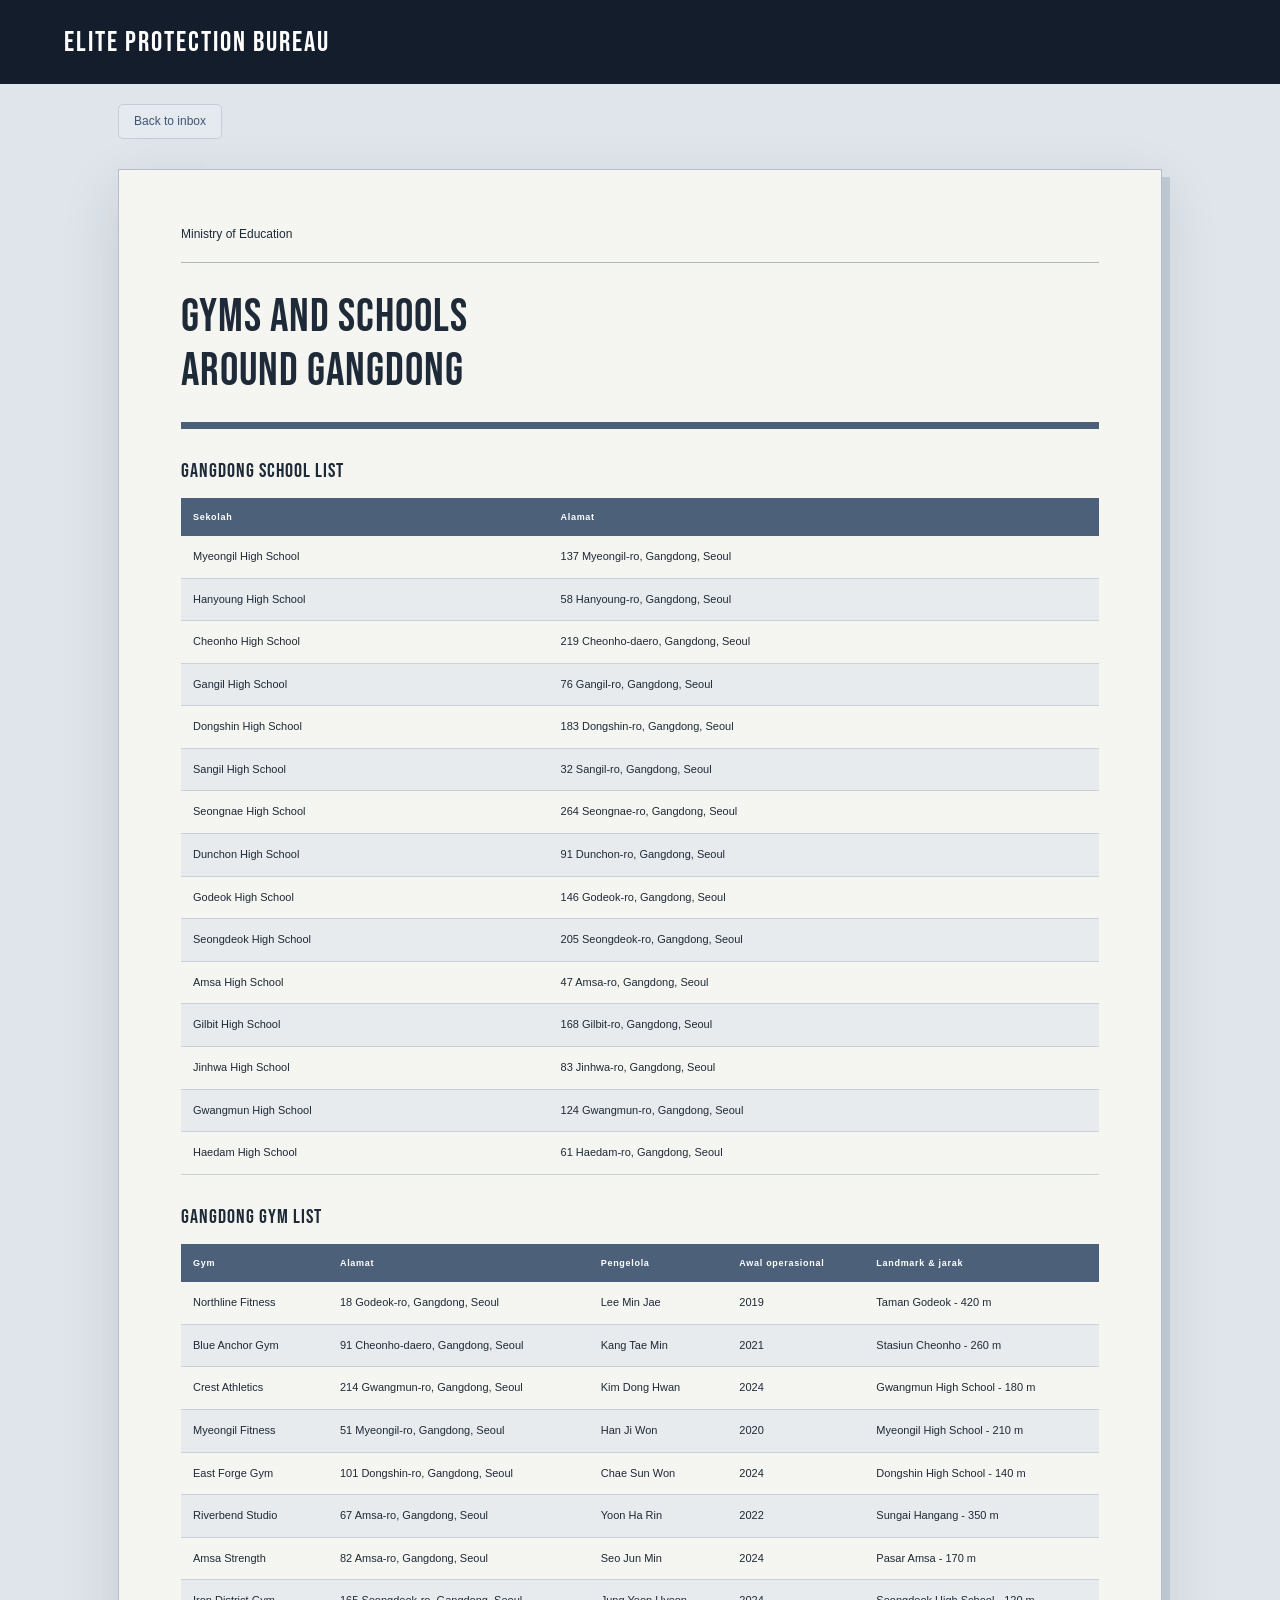
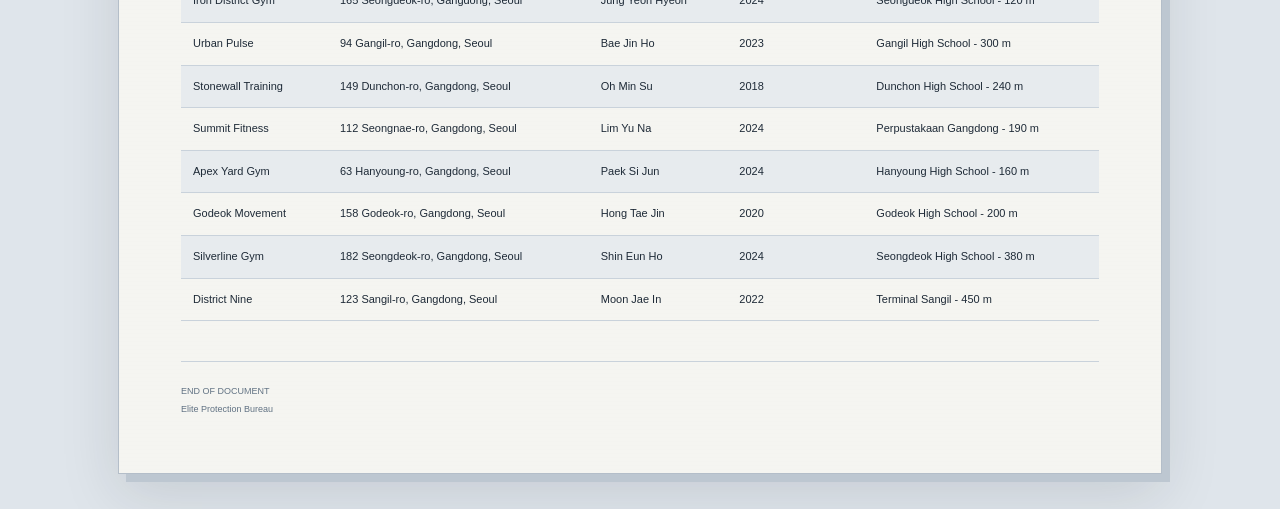
==== directory.html @ 99896ab2 "Add files via upload" ====
<!doctype html>
<html lang="id"
  ><head
    ><meta charset="utf-8" /><meta
      name="viewport"
      content="width=device-width,initial-scale=1" /><title
      >Gyms and Schools Around Gangdong · Elite Protection Bureau</title
    ><link rel="stylesheet" href="style.css" /></head
  ><body
    ><header
      ><a href="index.html" class="brand"
        ><img src="assets/EPB%20Logo.png" alt="" onerror="this.hidden = true" /><span
          >Elite Protection Bureau</span
        ></a
      ></header
    ><main class="document"
      ><a class="back" href="index.html">Back to inbox</a
      ><div class="paper"
        ><div class="docmeta">Ministry of Education</div
        ><h1>Gyms and Schools<br />Around Gangdong</h1><div class="rule"></div
        ><h2>Gangdong School List</h2
        ><div class="tablewrap"
          ><table
            ><thead
              ><tr><th>Sekolah</th><th>Alamat</th></tr></thead
            ><tbody
              ><tr><td>Myeongil High School</td><td>137 Myeongil-ro, Gangdong, Seoul</td></tr
              ><tr><td>Hanyoung High School</td><td>58 Hanyoung-ro, Gangdong, Seoul</td></tr
              ><tr><td>Cheonho High School</td><td>219 Cheonho-daero, Gangdong, Seoul</td></tr
              ><tr><td>Gangil High School</td><td>76 Gangil-ro, Gangdong, Seoul</td></tr
              ><tr><td>Dongshin High School</td><td>183 Dongshin-ro, Gangdong, Seoul</td></tr
              ><tr><td>Sangil High School</td><td>32 Sangil-ro, Gangdong, Seoul</td></tr
              ><tr><td>Seongnae High School</td><td>264 Seongnae-ro, Gangdong, Seoul</td></tr
              ><tr><td>Dunchon High School</td><td>91 Dunchon-ro, Gangdong, Seoul</td></tr
              ><tr><td>Godeok High School</td><td>146 Godeok-ro, Gangdong, Seoul</td></tr
              ><tr><td>Seongdeok High School</td><td>205 Seongdeok-ro, Gangdong, Seoul</td></tr
              ><tr><td>Amsa High School</td><td>47 Amsa-ro, Gangdong, Seoul</td></tr
              ><tr><td>Gilbit High School</td><td>168 Gilbit-ro, Gangdong, Seoul</td></tr
              ><tr><td>Jinhwa High School</td><td>83 Jinhwa-ro, Gangdong, Seoul</td></tr
              ><tr><td>Gwangmun High School</td><td>124 Gwangmun-ro, Gangdong, Seoul</td></tr
              ><tr><td>Haedam High School</td><td>61 Haedam-ro, Gangdong, Seoul</td></tr></tbody
            ></table
          ></div
        ><h2>Gangdong Gym List</h2
        ><div class="tablewrap"
          ><table
            ><thead
              ><tr
                ><th>Gym</th><th>Alamat</th><th>Pengelola</th><th>Awal operasional</th
                ><th>Landmark & jarak</th></tr
              ></thead
            ><tbody
              ><tr
                ><td>Northline Fitness</td><td>18 Godeok-ro, Gangdong, Seoul</td><td>Lee Min Jae</td
                ><td>2019</td><td>Taman Godeok - 420 m</td></tr
              ><tr
                ><td>Blue Anchor Gym</td><td>91 Cheonho-daero, Gangdong, Seoul</td
                ><td>Kang Tae Min</td><td>2021</td><td>Stasiun Cheonho - 260 m</td></tr
              ><tr
                ><td>Crest Athletics</td><td>214 Gwangmun-ro, Gangdong, Seoul</td
                ><td>Kim Dong Hwan</td><td>2024</td><td>Gwangmun High School - 180 m</td></tr
              ><tr
                ><td>Myeongil Fitness</td><td>51 Myeongil-ro, Gangdong, Seoul</td><td>Han Ji Won</td
                ><td>2020</td><td>Myeongil High School - 210 m</td></tr
              ><tr
                ><td>East Forge Gym</td><td>101 Dongshin-ro, Gangdong, Seoul</td
                ><td>Chae Sun Won</td><td>2024</td><td>Dongshin High School - 140 m</td></tr
              ><tr
                ><td>Riverbend Studio</td><td>67 Amsa-ro, Gangdong, Seoul</td><td>Yoon Ha Rin</td
                ><td>2022</td><td>Sungai Hangang - 350 m</td></tr
              ><tr
                ><td>Amsa Strength</td><td>82 Amsa-ro, Gangdong, Seoul</td><td>Seo Jun Min</td
                ><td>2024</td><td>Pasar Amsa - 170 m</td></tr
              ><tr
                ><td>Iron District Gym</td><td>165 Seongdeok-ro, Gangdong, Seoul</td
                ><td>Jung Yeon Hyeon</td><td>2024</td><td>Seongdeok High School - 120 m</td></tr
              ><tr
                ><td>Urban Pulse</td><td>94 Gangil-ro, Gangdong, Seoul</td><td>Bae Jin Ho</td
                ><td>2023</td><td>Gangil High School - 300 m</td></tr
              ><tr
                ><td>Stonewall Training</td><td>149 Dunchon-ro, Gangdong, Seoul</td
                ><td>Oh Min Su</td><td>2018</td><td>Dunchon High School - 240 m</td></tr
              ><tr
                ><td>Summit Fitness</td><td>112 Seongnae-ro, Gangdong, Seoul</td><td>Lim Yu Na</td
                ><td>2024</td><td>Perpustakaan Gangdong - 190 m</td></tr
              ><tr
                ><td>Apex Yard Gym</td><td>63 Hanyoung-ro, Gangdong, Seoul</td><td>Paek Si Jun</td
                ><td>2024</td><td>Hanyoung High School - 160 m</td></tr
              ><tr
                ><td>Godeok Movement</td><td>158 Godeok-ro, Gangdong, Seoul</td><td>Hong Tae Jin</td
                ><td>2020</td><td>Godeok High School - 200 m</td></tr
              ><tr
                ><td>Silverline Gym</td><td>182 Seongdeok-ro, Gangdong, Seoul</td
                ><td>Shin Eun Ho</td><td>2024</td><td>Seongdeok High School - 380 m</td></tr
              ><tr
                ><td>District Nine</td><td>123 Sangil-ro, Gangdong, Seoul</td><td>Moon Jae In</td
                ><td>2022</td><td>Terminal Sangil - 450 m</td></tr
              ></tbody
            ></table
          ></div
        ><div class="signature">END OF DOCUMENT<br />Elite Protection Bureau</div></div
      ></main
    ></body
  ></html
>
---- style.css ----
:root {
  --ink: #1e2a37;
  --navy: #141d2b;
  --muted: #617283;
  --line: #c9d2db;
  --pale: #edf1f5;
  --blue: #4c607a;
}
* {
  box-sizing: border-box;
}
body {
  margin: 0;
  color: var(--ink);
  background: #dfe5eb;
  font:
    15px/1.75 Arial,
    sans-serif;
}
a {
  color: inherit;
  text-decoration: none;
}
button,
input {
  font: inherit;
}
button,
a,
input {
  outline-offset: 5px;
}
button {
  cursor: pointer;
}
header {
  height: 84px;
  background: var(--navy);
  color: #fff;
  display: flex;
  align-items: center;
  justify-content: space-between;
  padding: 0 5vw;
}
.brand {
  font-size: 18px;
  letter-spacing: 3px;
  font-weight: bold;
}
.brand span {
  display: block;
  font-size: 9px;
  letter-spacing: 2.8px;
  color: #aab7c6;
  margin-left: 28px;
}
.classified {
  font-size: 10px;
  letter-spacing: 2px;
  border: 1px solid #617283;
  padding: 7px 13px;
}
footer {
  padding: 26px 5vw;
  display: flex;
  justify-content: space-between;
  color: #617283;
  font-size: 9px;
  letter-spacing: 2px;
}
.mailapp {
  max-width: 1400px;
  margin: 36px auto;
  min-height: 640px;
  display: grid;
  grid-template-columns: 235px 1fr;
  background: white;
  border: 1px solid var(--line);
  box-shadow: 0 16px 48px #1e2a3712;
}
aside {
  background: #e9eef3;
  border-right: 1px solid var(--line);
  padding: 32px 22px;
  position: relative;
}
.eyebrow {
  font-size: 9px;
  letter-spacing: 2px;
  color: var(--muted);
}
aside h2 {
  font-size: 27px;
  margin: 15px 0 30px;
}
.folder {
  background: #4c607a;
  color: white;
  padding: 12px 16px;
  border-radius: 3px;
}
.folder b {
  float: right;
  font-size: 12px;
}
.asidebottom {
  position: absolute;
  bottom: 30px;
  font-size: 10px;
  letter-spacing: 1px;
}
.asidebottom small {
  font-size: 9px;
  letter-spacing: 0;
}
.mailmain {
  padding: 32px 40px;
}
.mailtop {
  display: flex;
  align-items: center;
  justify-content: space-between;
  border-bottom: 1px solid var(--line);
  padding-bottom: 24px;
}
.mailtop h1 {
  font-size: 25px;
  margin: 0;
}
.mailtop small {
  font-size: 9px;
  margin-left: 14px;
  letter-spacing: 2px;
  color: var(--muted);
}
.mailtop > span {
  font-size: 9px;
  letter-spacing: 1px;
  color: var(--muted);
}
.mailrow {
  width: 100%;
  display: flex;
  align-items: center;
  gap: 18px;
  text-align: left;
  background: var(--pale);
  border: 1px solid var(--line);
  border-left: 3px solid var(--blue);
  padding: 25px;
  margin-top: 26px;
  color: var(--ink);
}
.mailrow:hover {
  background: #e1e8f0;
}
.avatar {
  display: grid;
  place-items: center;
  width: 44px;
  height: 44px;
  flex-shrink: 0;
  background: #dbe2ea;
  color: #4c607a;
  border: 1px solid #bdc9d6;
  font-size: 12px;
  font-weight: bold;
  border-radius: 50%;
}
.mailrow strong,
.mailrow b,
.mailrow small {
  display: block;
}
.mailrow strong {
  font-size: 11px;
  color: var(--muted);
}
.mailrow b {
  font-size: 16px;
  margin: 4px 0;
}
.mailrow small {
  font-size: 12px;
  color: var(--muted);
}
.rowarrow {
  margin-left: auto;
  font-size: 22px;
}
.back {
  background: none;
  border: 0;
  padding: 0;
  color: var(--muted);
  font-size: 12px;
  display: inline-block;
  margin: 20px 0 30px;
}
article h1 {
  font:
    42px/1.18 Georgia,
    serif;
  margin: 14px 0 26px;
}
.sender {
  display: flex;
  gap: 13px;
  align-items: center;
  border-bottom: 1px solid var(--line);
  padding-bottom: 23px;
}
.sender strong {
  font-size: 12px;
}
.sender small {
  display: block;
  font-size: 11px;
  color: var(--muted);
}
.badge {
  margin-left: auto;
  font-size: 9px;
  letter-spacing: 1px;
  border: 1px solid var(--line);
  padding: 4px 9px;
}
.mailbody {
  max-width: 850px;
  padding: 14px 0 24px;
}
.mailbody p {
  margin: 22px 0;
}
.attachmentheading {
  border-top: 1px solid var(--line);
  padding-top: 22px;
  font-size: 10px;
  letter-spacing: 2px;
}
.attachmentheading span {
  float: right;
  color: var(--muted);
}
.attachments {
  display: grid;
  grid-template-columns: repeat(2, 1fr);
  gap: 14px;
  margin-top: 17px;
}
.attachment {
  border: 1px solid var(--line);
  padding: 19px;
  background: #f6f8fa;
  display: grid;
  grid-template-columns: 35px 1fr;
  gap: 3px 12px;
}
.attachment:hover {
  border-color: var(--blue);
  background: #edf1f5;
}
.fileicon {
  grid-row: span 3;
  border: 1px solid #b7c3d0;
  height: 38px;
  display: grid;
  place-items: center;
  font-size: 11px;
}
.attachment strong {
  font-size: 12px;
}
.attachment small {
  font-size: 11px;
  color: var(--muted);
}
.filetype {
  font-size: 8px;
  letter-spacing: 1.4px;
  color: var(--blue);
  margin-top: 6px;
}
.document {
  max-width: 1100px;
  margin: 0 auto;
  padding: 0 28px 35px;
}
.paper {
  position: relative;
  background: #f5f5f1;
  padding: 55px 62px;
  box-shadow:
    8px 8px 0 #bdc7d1,
    0 20px 55px #141d2b20;
  border: 1px solid #b4bec9;
  background-image: repeating-linear-gradient(0deg, transparent, transparent 3px, #1e2a3702 4px);
}
.docmeta {
  font: 9px/1.6 monospace;
  letter-spacing: 2px;
  border-bottom: 1px solid #aeb9c4;
  padding-bottom: 18px;
  display: flex;
  justify-content: space-between;
}
.paper h1 {
  font:
    42px/1.18 Georgia,
    serif;
  margin: 45px 0 22px;
}
.stamp {
  position: absolute;
  right: 58px;
  top: 110px;
  border: 2px solid #617283;
  color: #617283;
  font: 10px monospace;
  letter-spacing: 2px;
  transform: rotate(-8deg);
  padding: 6px;
}
.rule {
  height: 7px;
  background: var(--blue);
  margin-bottom: 30px;
}
.paper p {
  font-family: Georgia, serif;
  font-size: 16px;
}
.signature {
  font: 9px/2 monospace;
  letter-spacing: 2px;
  border-top: 1px solid var(--line);
  margin-top: 40px;
  padding-top: 20px;
  color: var(--muted);
}
.note {
  color: var(--muted);
  font: 12px/1.7 Arial !important;
}
.paper h2 {
  font:
    20px Georgia,
    serif;
  margin: 30px 0 15px;
}
.paper h2 small {
  font: 9px Arial;
  letter-spacing: 1px;
  margin-left: 12px;
}
.tablewrap {
  overflow-x: auto;
}
table {
  border-collapse: collapse;
  width: 100%;
  font-size: 11px;
  line-height: 1.6;
}
th {
  text-align: left;
  background: var(--blue);
  color: #fff;
  font-size: 9px;
  letter-spacing: 0.7px;
  padding: 12px;
}
td {
  padding: 12px;
  border-bottom: 1px solid var(--line);
  min-width: 100px;
}
tbody tr:nth-child(even) {
  background: #e7ebee;
}
.gate {
  max-width: 510px;
  margin: 65px auto;
  background: #f6f8fa;
  border: 1px solid var(--line);
  padding: 30px 42px 42px;
  box-shadow: 0 18px 60px #1e2a3715;
}
.gate .back {
  margin-top: 0;
}
.lock {
  font-size: 38px;
  color: var(--blue);
  margin: 15px 0;
}
.gate h1 {
  font: 31px/1.25 Georgia;
}
.gate p {
  font-size: 13px;
  color: var(--muted);
}
label {
  display: block;
  font-size: 11px;
  margin-bottom: 7px;
}
.passwordfield {
  display: flex;
  border: 1px solid #a6b3c2;
  background: white;
}
.passwordfield input {
  width: 100%;
  min-width: 0;
  border: 0;
  padding: 12px;
  background: transparent;
}
.passwordfield button {
  border: 0;
  background: none;
  padding: 10px 15px;
  color: var(--muted);
}
.primary {
  width: 100%;
  background: var(--blue);
  color: #fff;
  border: 0;
  padding: 13px;
  margin-top: 16px;
}
#error {
  color: #954646;
}
.unlocked {
  max-width: 1100px;
  margin: auto;
}
.chathead {
  background: #f5f7f9;
  padding: 25px;
  display: flex;
  gap: 15px;
  align-items: center;
  border-bottom: 1px solid var(--line);
  margin-top: 35px;
}
.chathead small {
  display: block;
  font-size: 9px;
  letter-spacing: 1px;
  color: var(--muted);
}
.chathead > span:last-child {
  margin-left: auto;
  font-size: 10px;
}
.chatlog {
  padding: 30px;
  background: #e9eef3;
  display: flex;
  flex-direction: column;
  gap: 16px;
}
.bubble {
  max-width: 75%;
  padding: 15px 20px;
  border-radius: 8px;
  box-shadow: 0 2px 4px #00000005;
}
.bubble small {
  font-size: 9px;
  letter-spacing: 1px;
  font-weight: bold;
}
.bubble p {
  margin: 5px 0 0;
  font-size: 14px;
}
.in {
  align-self: flex-start;
  background: white;
}
.out {
  align-self: flex-end;
  background: #4c607a;
  color: white;
}
.disabled {
  align-self: center;
  font: 11px monospace;
  color: var(--muted);
  padding: 20px;
}
.profiles {
  display: grid;
  grid-template-columns: repeat(2, 1fr);
  gap: 24px;
}
figure {
  margin: 0;
}
figure img {
  width: 100%;
  height: auto;
  display: block;
}
figcaption {
  font: 11px monospace;
  padding: 9px 0;
  color: var(--muted);
}
[hidden] {
  display: none !important;
}
@media (max-width: 760px) {
  header {
    height: 73px;
    padding: 0 20px;
  }
  .brand {
    font-size: 14px;
    letter-spacing: 2px;
  }
  .brand span {
    font-size: 7px;
  }
  .classified {
    font-size: 7px;
    padding: 5px;
    letter-spacing: 1px;
  }
  .mailapp {
    margin: 16px;
    display: block;
    min-height: 70vh;
  }
  aside {
    padding: 16px;
    border-right: 0;
    border-bottom: 1px solid var(--line);
  }
  aside h2,
  .asidebottom,
  aside .eyebrow {
    display: none;
  }
  .folder {
    padding: 8px 13px;
  }
  .mailmain {
    padding: 22px 18px;
  }
  .mailtop small,
  .mailtop > span {
    display: none;
  }
  .mailrow {
    padding: 17px 12px;
    gap: 11px;
  }
  .mailrow small {
    display: none;
  }
  .mailrow b {
    font-size: 14px;
  }
  article h1 {
    font-size: 32px;
  }
  .badge {
    display: none;
  }
  .attachments {
    grid-template-columns: 1fr;
  }
  .mailbody {
    font-size: 14px;
  }
  .document {
    padding: 0 15px 30px;
  }
  .paper {
    padding: 30px 22px;
  }
  .docmeta {
    font-size: 7px;
    gap: 10px;
    letter-spacing: 1px;
  }
  .paper h1 {
    font-size: 30px;
    margin-top: 55px;
  }
  .stamp {
    top: 90px;
    right: 22px;
    font-size: 8px;
  }
  .paper p {
    font-size: 15px;
  }
  footer {
    gap: 18px;
    font-size: 7px;
  }
  .gate {
    margin: 30px 18px;
    padding: 25px;
  }
  .chathead {
    margin-top: 16px;
    padding: 18px;
  }
  .chatlog {
    padding: 20px 14px;
  }
  .bubble {
    max-width: 88%;
    padding: 13px;
  }
  .profiles {
    grid-template-columns: 1fr;
  }
}

@font-face {
  font-family: "Bebas Neue";
  src: url("assets/BebasNeue-Regular.ttf") format("truetype");
  font-weight: 400;
  font-style: normal;
  font-display: swap;
}
body,
button,
input,
table,
.paper p {
  font-family: Helvetica, "Helvetica Neue", Arial, sans-serif;
}
h1,
h2,
article h1,
.paper h1,
.paper h2,
.gate h1,
.brand {
  font-family: "Bebas Neue", Helvetica, sans-serif;
  font-weight: 400;
  letter-spacing: 1px;
}
.brand {
  display: flex;
  align-items: center;
  gap: 16px;
  font-size: 28px;
  letter-spacing: 2px;
}
.brand img {
  width: 46px;
  height: 46px;
  object-fit: contain;
}
.brand span {
  display: inline;
  font-size: inherit;
  margin: 0;
  color: #fff;
  letter-spacing: inherit;
}
.mailrow {
  background: white;
  border-left: 0;
  border-right: 0;
  border-top: 0;
  border-bottom: 1px solid #d6dde5;
  margin: 0;
  padding: 17px 12px;
}
.mailrow > span {
  display: grid;
  grid-template-columns: 190px 1fr;
  gap: 20px;
  width: 100%;
}
.mailrow strong {
  font-size: 13px;
  color: var(--ink);
}
.mailrow b {
  font-size: 14px;
  font-weight: 400;
  margin: 0;
}
.mailtop {
  padding-bottom: 18px;
}
.sender {
  display: block;
}
.sender small {
  margin-top: 3px;
}
.mailtop h1 {
  font-size: 30px;
}
.attachmentheading {
  font-size: 12px;
  letter-spacing: 0;
  text-transform: none;
}
.attachments {
  grid-template-columns: repeat(4, minmax(0, 1fr));
}
.attachment {
  display: flex;
  flex-direction: column;
  gap: 16px;
  padding: 20px 15px;
  background: white;
  min-height: 132px;
}
.attachment svg {
  width: 32px;
  height: 38px;
  fill: #e5ebf1;
  stroke: #8d9dae;
  stroke-width: 1.3;
}
.attachment strong {
  font-weight: 400;
  line-height: 1.5;
}
.docmeta {
  justify-content: flex-start;
}
.paper h1 {
  margin-top: 28px;
  font-size: 46px;
}
.paper p {
  font-size: 15px;
}
.instructions {
  padding-left: 24px;
}
.instructions li {
  padding: 0 0 18px 8px;
}
.example {
  border-left: 3px solid var(--blue);
  background: #e9eef1;
  padding: 18px 24px;
  margin: 10px 0 24px;
}
.example h2 {
  margin-top: 0;
}
.example ol {
  padding-left: 20px;
}
.example li {
  padding-bottom: 12px;
}
.signature {
  font-family: Helvetica, Arial, sans-serif;
}
.gate h1 {
  font-size: 36px;
}
.passwordfield svg {
  width: 22px;
  height: 22px;
  fill: none;
  stroke: currentColor;
  stroke-width: 1.7;
  vertical-align: middle;
}
.profiles {
  margin-top: 25px;
}
.chathead strong {
  font-size: 16px;
}
.mailapp {
  margin-bottom: 36px;
}
footer {
  display: none;
}
@media (max-width: 760px) {
  .brand {
    font-size: 22px;
    gap: 11px;
  }
  .brand img {
    width: 36px;
    height: 36px;
  }
  .brand span {
    font-size: 22px;
  }
  .mailrow > span {
    display: block;
  }
  .mailrow strong {
    margin-bottom: 6px;
  }
  .attachments {
    grid-template-columns: repeat(2, minmax(0, 1fr));
  }
  .attachment {
    min-height: 135px;
  }
  .paper h1 {
    font-size: 36px;
    margin-top: 25px;
  }
  .instructions li {
    padding-left: 4px;
  }
  .example {
    padding: 15px;
  }
  .paper h2 {
    font-size: 27px;
  }
}
@media (max-width: 380px) {
  .attachments {
    grid-template-columns: 1fr;
  }
  .brand span {
    font-size: 19px;
  }
}

.back {
  display: inline-flex;
  align-items: center;
  justify-content: center;
  background: #e4eaf0;
  color: #405572;
  border: 1px solid #c4ceda;
  border-radius: 5px;
  padding: 8px 15px;
  font-family: Helvetica, "Helvetica Neue", Arial, sans-serif;
  font-size: 12px;
  line-height: 1.4;
}
.back:hover {
  background: #d7e0e9;
}
.docmeta {
  font-family: Helvetica, "Helvetica Neue", Arial, sans-serif;
  font-size: 12px;
  letter-spacing: 0;
  text-transform: none;
}
.signature {
  font-family: Helvetica, "Helvetica Neue", Arial, sans-serif;
  letter-spacing: 0;
}
.email-subject {
  display: flex;
  align-items: center;
  gap: 15px;
  margin: 4px 0 30px;
}
.email-subject h1 {
  font-family: Helvetica, "Helvetica Neue", Arial, sans-serif;
  font-size: 28px;
  font-weight: 400;
  line-height: 1.35;
  letter-spacing: 0;
  margin: 0;
}
.inbox-chip {
  font-size: 11px;
  background: #e5e7e8;
  border-radius: 4px;
  color: #55616b;
  padding: 1px 7px;
  flex-shrink: 0;
}
.sender {
  padding: 0 0 26px;
  line-height: 1.6;
  border-bottom: 0;
}
.sender-line {
  display: flex;
  align-items: center;
  gap: 7px;
  flex-wrap: wrap;
}
.sender-line strong {
  font-size: 15px;
}
.sender-line > span,
.recipient-line {
  font-size: 13px;
  color: #67727e;
}
.recipient-line {
  margin-top: 4px;
}
.recipient-line span {
  margin-left: 5px;
}
.mailbody {
  padding-top: 0;
}
.attachmentheading {
  font-size: 14px;
  font-weight: 600;
  border-top: 1px dotted #d0d6dc;
  padding-top: 18px;
}
.attachment {
  height: 150px;
  background: white;
  position: relative;
  border: 1px solid #e0e4e8;
  border-radius: 0;
  align-items: center;
  justify-content: center;
  gap: 13px;
  text-align: center;
  padding: 18px 12px;
}
.attachment:after {
  content: "";
  position: absolute;
  right: 0;
  bottom: 0;
  width: 0;
  height: 0;
  border-left: 18px solid transparent;
  border-bottom: 18px solid #c8cdd2;
}
.attachment svg {
  height: 45px;
  width: 40px;
}
.attachment strong {
  font-size: 12px;
}
.chatnav {
  display: flex;
  justify-content: space-between;
  align-items: center;
  padding: 0 18px;
}
.chatnav .back {
  margin: 20px 0;
}
.restart {
  background: transparent;
  border: 1px solid #b9c5d2;
  color: #4c607a;
  padding: 8px 12px;
  border-radius: 5px;
  font-size: 12px;
}
.chathead {
  margin-top: 0;
}
.chathead small {
  letter-spacing: 0;
  text-transform: none;
  font-size: 11px;
}
.chatlog {
  height: 460px;
  overflow-y: auto;
  scroll-behavior: smooth;
  min-height: 260px;
}
.chatcomposer {
  background: #f7f9fb;
  border-top: 1px solid #c9d2db;
  padding: 18px 24px;
  display: flex;
  align-items: center;
  gap: 20px;
}
.chatcomposer p {
  margin: 0;
  flex: 1;
  font-size: 13px;
  color: #4e6073;
}
.chatcomposer .primary {
  width: auto;
  min-width: 135px;
  margin: 0;
  border-radius: 5px;
}
.chatcomposer .primary:disabled {
  opacity: 0.55;
  cursor: wait;
}
.interactive-chat {
  margin: 20px 18px 35px;
  border: 1px solid #c9d2db;
  box-shadow: 0 10px 30px #1e2a3710;
}
.bubble {
  animation: appear 0.2s ease-out;
}
@keyframes appear {
  from {
    opacity: 0;
    transform: translateY(7px);
  }
  to {
    opacity: 1;
    transform: translateY(0);
  }
}
@media (max-width: 760px) {
  .email-subject {
    align-items: flex-start;
    gap: 10px;
  }
  .email-subject h1 {
    font-size: 23px;
    line-height: 1.3;
  }
  .inbox-chip {
    margin-top: 5px;
  }
  .sender-line {
    gap: 2px;
  }
  .sender-line strong {
    font-size: 14px;
  }
  .sender-line > span {
    font-size: 11px;
  }
  .docmeta {
    font-size: 11px;
    letter-spacing: 0;
  }
  .chatlog {
    height: 52vh;
    min-height: 300px;
  }
  .chatcomposer {
    padding: 14px;
    gap: 12px;
    flex-direction: column;
    align-items: stretch;
  }
  .chatcomposer .primary {
    width: 100%;
  }
  .interactive-chat {
    margin: 10px;
  }
  .chatnav {
    padding: 0 12px;
  }
  .attachment {
    height: 140px;
  }
  .chatcomposer p {
    font-size: 13px;
  }
}

.chat-avatar {
  overflow: hidden;
  position: relative;
}
.chat-avatar img {
  width: 100%;
  height: 100%;
  object-fit: cover;
  display: block;
}
.chat-avatar > span {
  position: absolute;
  inset: 0;
  display: grid;
  place-items: center;
}
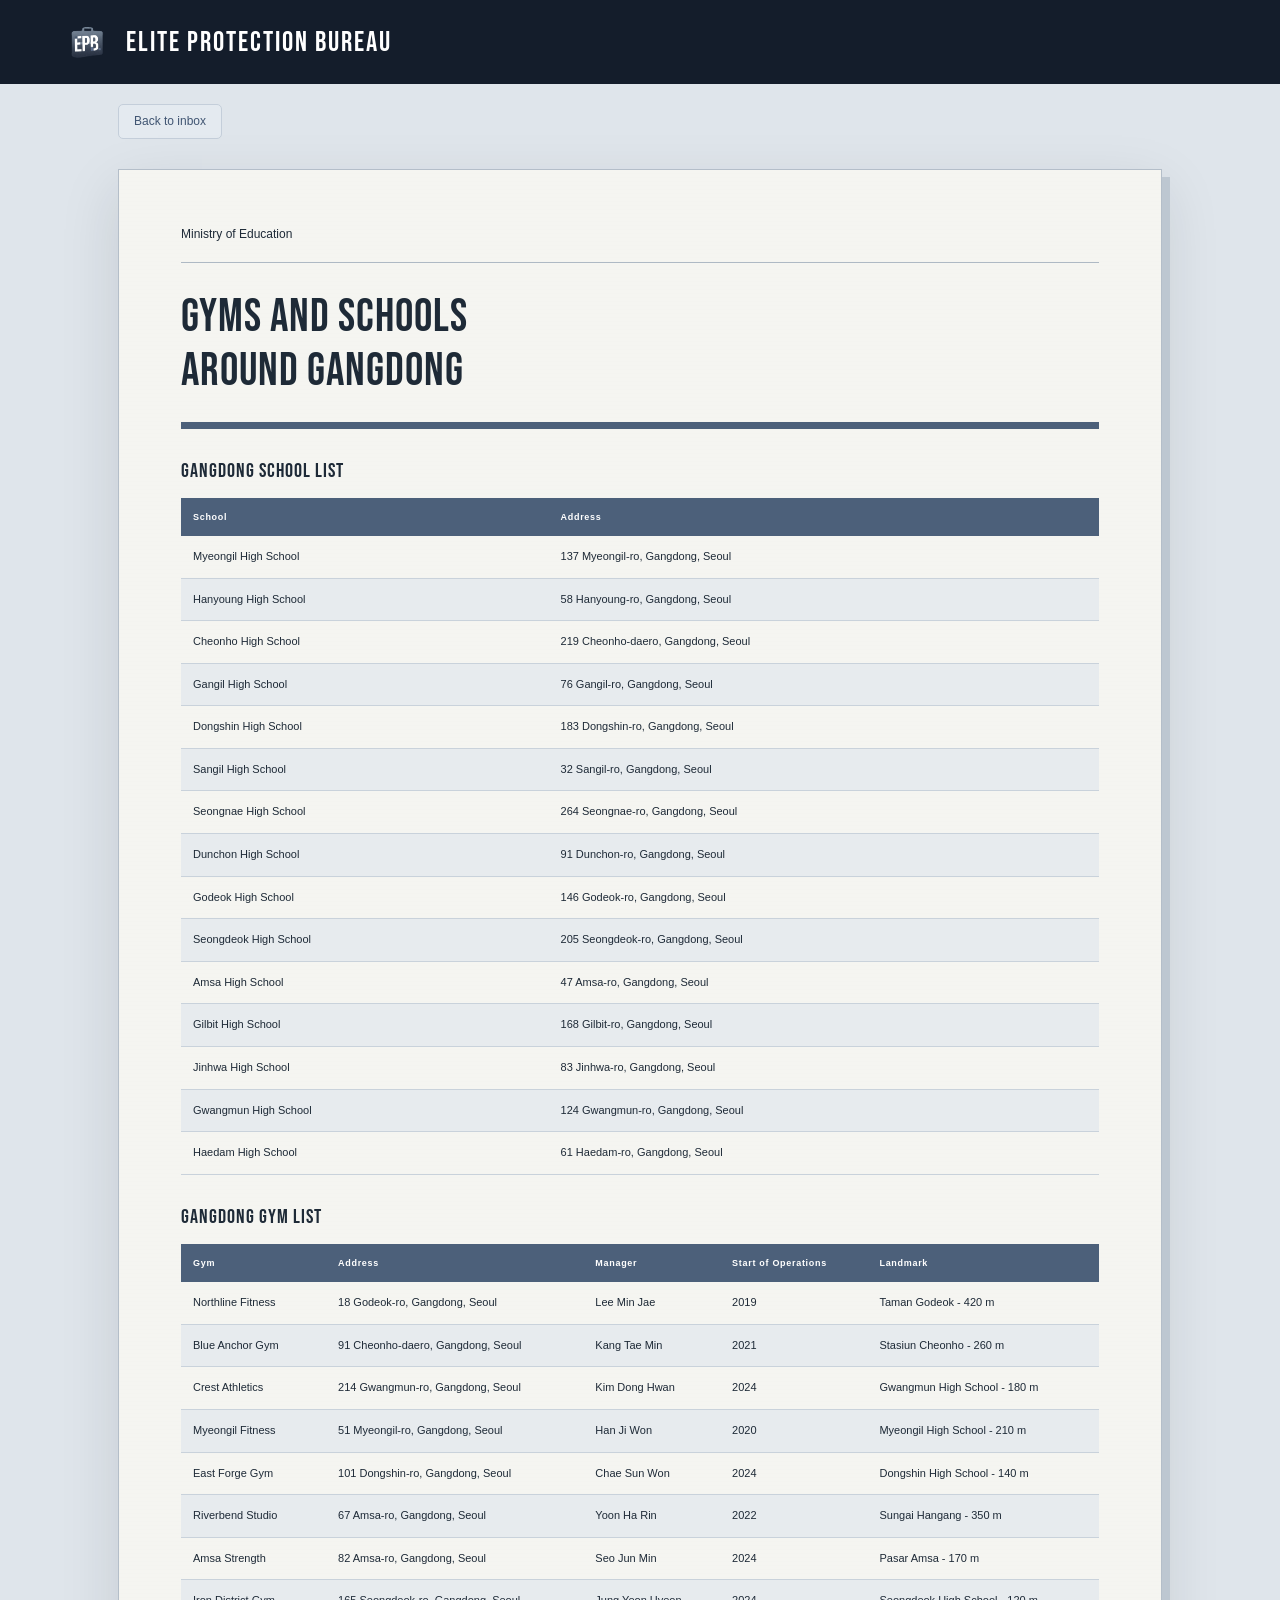
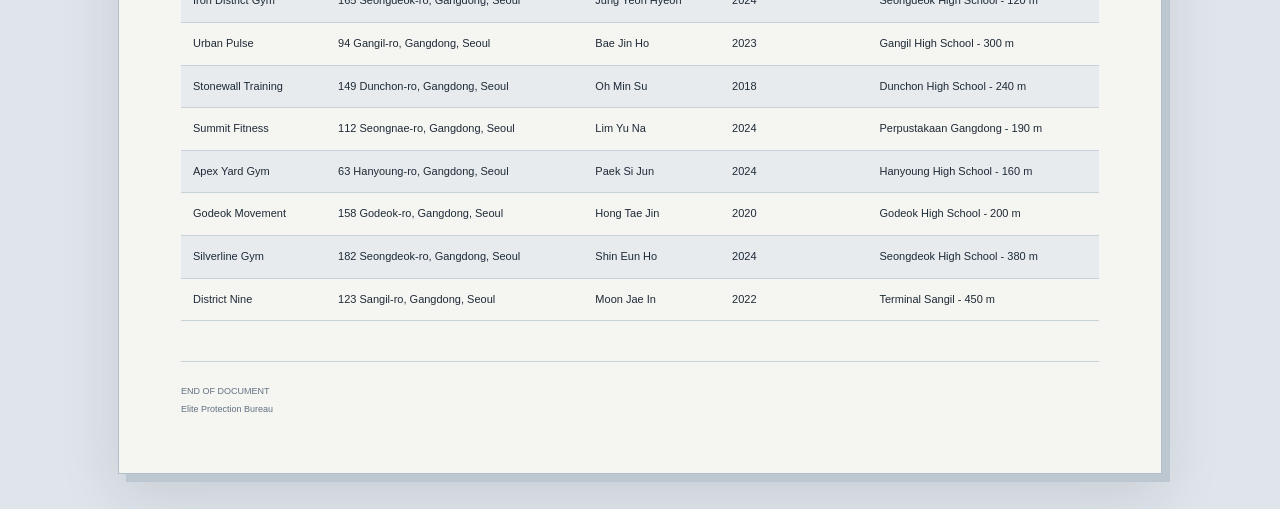
==== commit e115e1a2: "Update directory.html" ====
--- a/directory.html
+++ b/directory.html
@@ -22,7 +22,7 @@
         ><div class="tablewrap"
           ><table
             ><thead
-              ><tr><th>Sekolah</th><th>Alamat</th></tr></thead
+              ><tr><th>School</th><th>Address</th></tr></thead
             ><tbody
               ><tr><td>Myeongil High School</td><td>137 Myeongil-ro, Gangdong, Seoul</td></tr
               ><tr><td>Hanyoung High School</td><td>58 Hanyoung-ro, Gangdong, Seoul</td></tr
@@ -46,8 +46,8 @@
           ><table
             ><thead
               ><tr
-                ><th>Gym</th><th>Alamat</th><th>Pengelola</th><th>Awal operasional</th
-                ><th>Landmark & jarak</th></tr
+                ><th>Gym</th><th>Address</th><th>Manager</th><th>Start of Operations</th
+                ><th>Landmark</th></tr
               ></thead
             ><tbody
               ><tr
